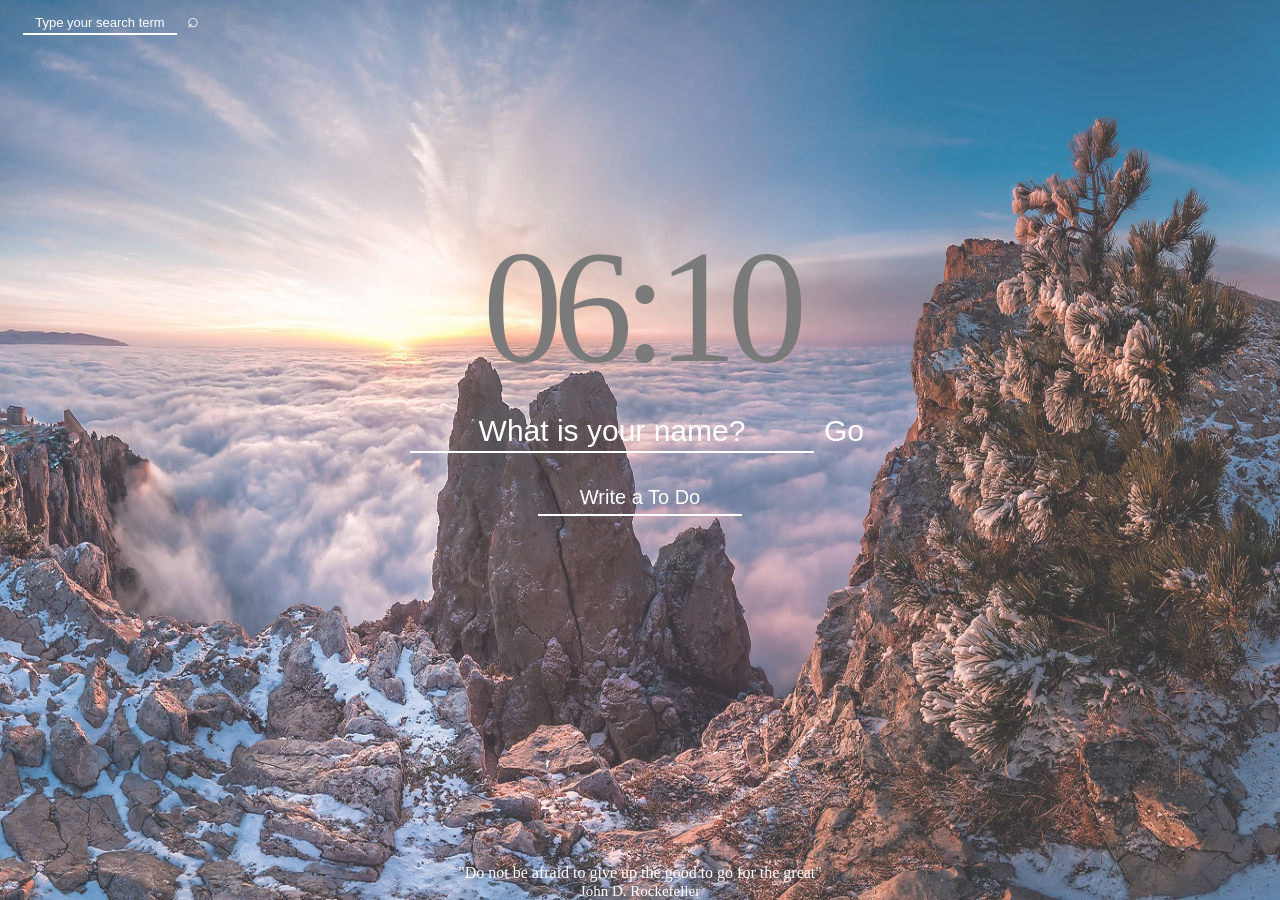
==== index.html @ 28475344 "Update and rename Momentum.html to index.html" ====
<!DOCTYPE html>
<html lang="en">
    <head>
        <meta charset="UTF-8">
        <meta name="viewport" content="width=device-width, initial-scale=1.0">
        <link rel="stylesheet" href="css/style.css" />
        <title>Momentum App</title>
    </head>
    <body>
        <!-- 구글 검색엔진 추가 -->
        <div class="search">
            <input id="search"
            type="text"
            placeholder="Type your search term"
            onfocus="hidePlaceholder(this)"
            onblur="restorePlaceholderSearch(this)"
            onkeydown="handleEnter(event)"
            />
            <button id="searchbutton" onclick="performSearch()">⌕</button>
        </div>

        <!-- 여기서는 clock 만듦 -->
        <div id="clock">00:00</div>

        <!-- 여기서는 form 만듦 -->
        <form id="login-form" class="hidden">
            <input id="name"
                required 
                maxlength="15"
                type="text"
                placeholder="What is your name?"
                onfocus="hidePlaceholder(this)"
                onblur="restorePlaceholderName(this)"
            />
            <input type="submit" value="Go" id="button"/>
        </form>
        
        <!-- greeting 표현 -->
        <h1 id="greeting" class="hidden"></h1>

        <!-- todo-List 입력창 -->
        <form id="todo-form">
            <input id="todoo"
                required
                type="text"
                placeholder="Write a To Do"
                onfocus="hidePlaceholder(this)"
                onblur="restorePlaceholderTodo(this)"
            />
        </form>
        
        <!-- todo-List 표현 -->
        <ul id="todo-list"></ul>

        <!-- 명언들 표현 -->
        <div id="quote">
            <span id="quote1"></span><br>
            <span id="quote2"></span>
        </div>

        <!-- 날씨 표현 -->
        <div id="weather">
            <span id="temp"></span><br>
            <span id="location"></span>
        </div>
    </body>

    <!-- js파일들 가져오기 -->
    <script src="js/search.js"></script>
    <script src="js/placeholder.js"></script>
    <script src="js/greetings.js"></script>
    <script src="js/clock.js"></script>
    <script src="js/quotes.js"></script>
    <script src="js/todo.js"></script>
    <script src="js/background.js"></script>
    <script src="js/weather.js"></script>
</html>
---- css/style.css ----
.hidden {
    display: none;
}

/* 드래그 금지--------------------------------------------------------------- */
body{
    user-select:none
}

/* 배경화면 관련 CSS--------------------------------------------------------- */
img{
    width: 100vw; /*브라우저 창의 너비에 맟춤*/
    height: 100vh; /*브라우저 창의 높이에 맟춤*/
    position: absolute; /*절대위치로 지정해 겹치게 해줌*/
    top: 0px;
    left: 0px;
    z-index: -1; /*이미지 쌓임 순서를 다른 것들보다 뒤에 놓도록 -1로 함*/
    opacity: 0.8; /*조금 투명하게 해줌*/
}

/* clock 관련 CSS----------------------------------------------------------- */
#clock{
    display: block;
    font-size: 160px;
    color: rgb(122, 122, 122);
    margin-top: 180px;
    letter-spacing: -10px;
    text-align: center;
    margin-bottom: 10px;
}

/* 로그인창 관련 CSS--------------------------------------------------------- */
#login-form{
   text-align: center;
   margin-bottom: 20px;
}

#name{
    border: none;
    border-bottom: 2px solid white;
    background-color: transparent;
    width: 400px;
    height: 40px;
    padding-bottom: 0px;
}

#name::placeholder{
    color: white;
    font-size: 30px;
    text-align: center;
}

input[type="text"]{
    text-align: center;
    font-size: 30px;
    color: white;
    outline: none;
}

/* Go 버튼 관련 CSS---------------------------------------------------------- */
#button{
    border: 0;
    background-color: transparent;
    color: white;
    font-size: 30px;
}

#button:hover{
    color: gray;
}

/* Greeting 관련 CSS--------------------------------------------------------- */
#greeting{
    text-align: center;
    color: white;
    margin-top: 10px;
    font-weight: 500;
    font-size: 40px;
}


/* todo 입력 관련 CSS--------------------------------------------------------- */
#todo-form{
    text-align: center;
}

#todoo{
    border: none;
    border-bottom: 2px solid white;
    background-color: transparent;
    width: 200px;
    height: 40px;
    padding-bottom: 0px;
}

#todoo::placeholder{
    color: white;
    font-size: 20px;
    text-align: center;
}

/* todo 리스트 관련 CSS------------------------------------------------------ */
li{
    list-style-type: none;
    text-align: center;
    color: white;
}

button{
    border: 0;
    background-color: transparent;
    color: white;
    font-size: 20px;
}

button:hover{
    color: gray;
}

/* 명언 관련 CSS------------------------------------------------------------- */
#quote{
    bottom: 0px;
    text-align: center;
    position: fixed;
    left: 50%;
    transform: translate(-50%, 0);
    color: white;
}

#quote2{
    font-size: 15px;
}

/* 날씨 관련 CSS------------------------------------------------------------- */
#weather{
    color: white;
    top: 10px;
    right: 10px;
    position: fixed;
    text-align: center;
    font-weight: lighter;
}

#location{
    font-size: 12px;
}

/* 검색 창 관련 CSS---------------------------------------------------------- */
.search{
    margin-left: 15px;
}

#search{
    border: none;
    border-bottom: 2px solid white;
    background-color: transparent;
    width: 150px;
    height: 20px;
    padding-bottom: 0px;
}

#search::placeholder{
    color: white;
    font-size: 13px;
    text-align: center;
}

#search[type="text"]{
    text-align: center;
    font-size: 13px;
    color: white;
    outline: none;
}
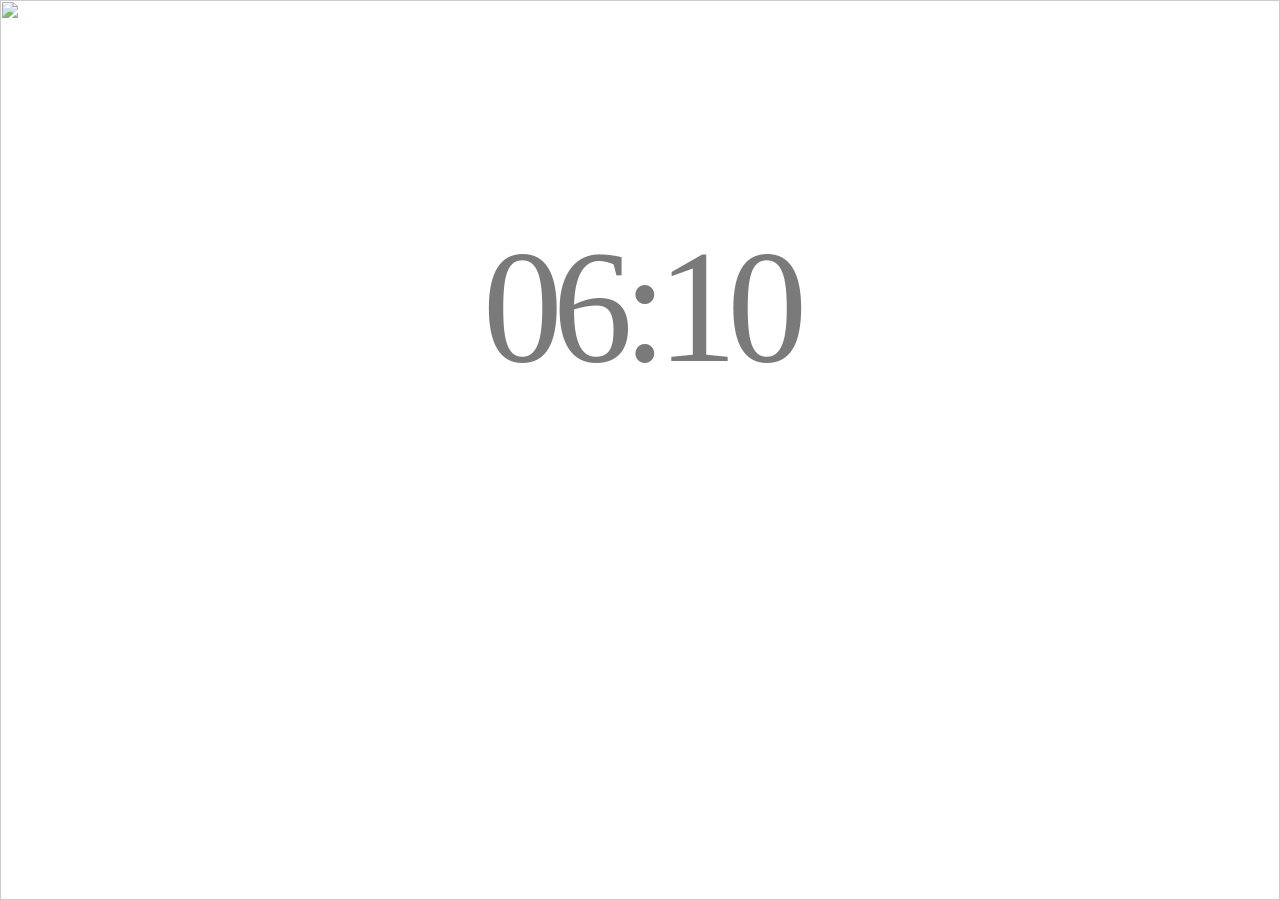
==== commit b20a5a55: "Update index.html Placeholder 함수들 통합" ====
--- a/index.html
+++ b/index.html
@@ -13,7 +13,7 @@
             type="text"
             placeholder="Type your search term"
             onfocus="hidePlaceholder(this)"
-            onblur="restorePlaceholderSearch(this)"
+            onblur="restorePlaceholder(this)"
             onkeydown="handleEnter(event)"
             />
             <button id="searchbutton" onclick="performSearch()">⌕</button>
@@ -30,7 +30,7 @@
                 type="text"
                 placeholder="What is your name?"
                 onfocus="hidePlaceholder(this)"
-                onblur="restorePlaceholderName(this)"
+                onblur="restorePlaceholder(this)"
             />
             <input type="submit" value="Go" id="button"/>
         </form>
@@ -45,7 +45,7 @@
                 type="text"
                 placeholder="Write a To Do"
                 onfocus="hidePlaceholder(this)"
-                onblur="restorePlaceholderTodo(this)"
+                onblur="restorePlaceholder(this)"
             />
         </form>
         
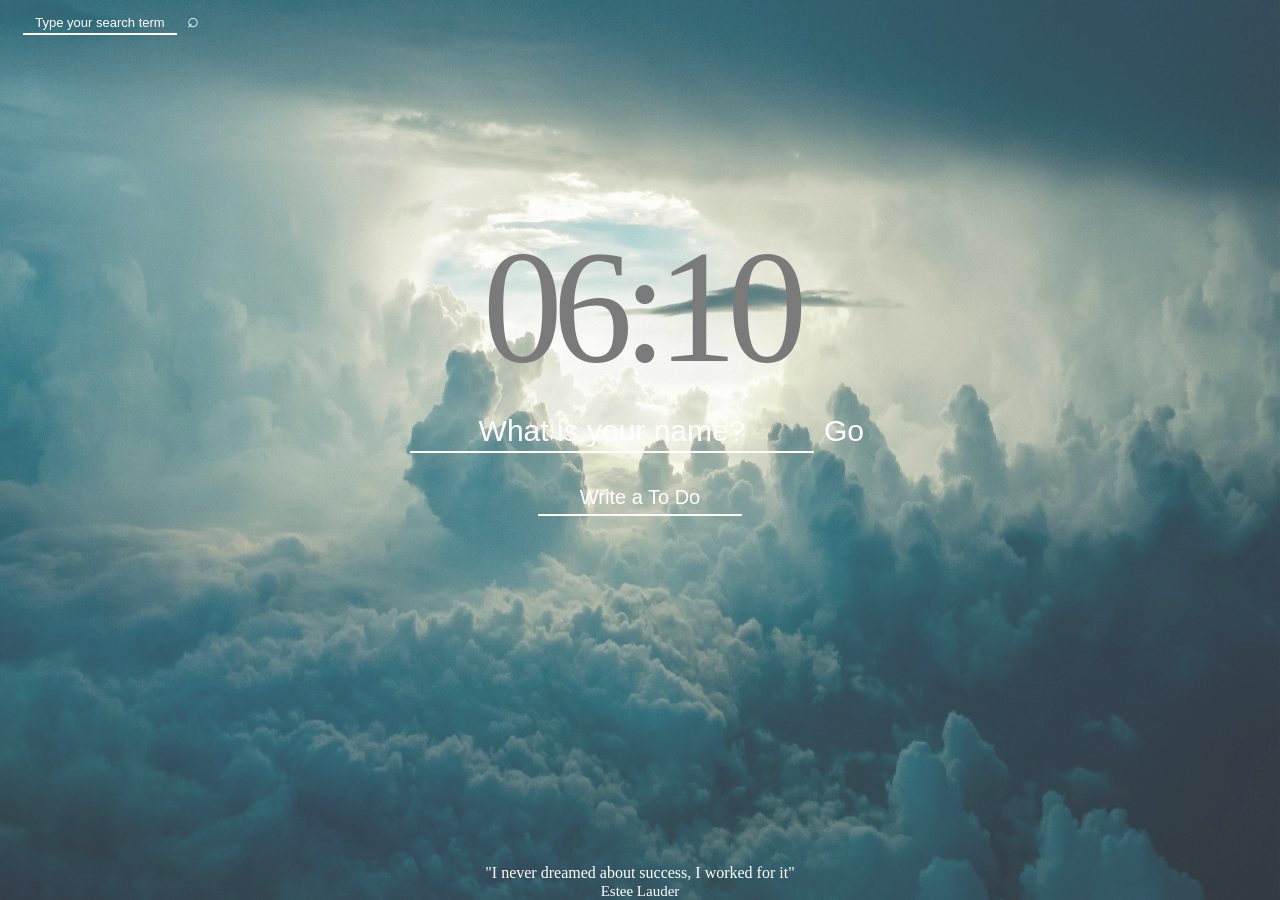
==== commit 9bb2e470: "first commit" ====
--- a/index.html
+++ b/index.html
@@ -1,77 +1,77 @@
-<!DOCTYPE html>
-<html lang="en">
-    <head>
-        <meta charset="UTF-8">
-        <meta name="viewport" content="width=device-width, initial-scale=1.0">
-        <link rel="stylesheet" href="css/style.css" />
-        <title>Momentum App</title>
-    </head>
-    <body>
-        <!-- 구글 검색엔진 추가 -->
-        <div class="search">
-            <input id="search"
-            type="text"
-            placeholder="Type your search term"
-            onfocus="hidePlaceholder(this)"
-            onblur="restorePlaceholder(this)"
-            onkeydown="handleEnter(event)"
-            />
-            <button id="searchbutton" onclick="performSearch()">⌕</button>
-        </div>
-
-        <!-- 여기서는 clock 만듦 -->
-        <div id="clock">00:00</div>
-
-        <!-- 여기서는 form 만듦 -->
-        <form id="login-form" class="hidden">
-            <input id="name"
-                required 
-                maxlength="15"
-                type="text"
-                placeholder="What is your name?"
-                onfocus="hidePlaceholder(this)"
-                onblur="restorePlaceholder(this)"
-            />
-            <input type="submit" value="Go" id="button"/>
-        </form>
-        
-        <!-- greeting 표현 -->
-        <h1 id="greeting" class="hidden"></h1>
-
-        <!-- todo-List 입력창 -->
-        <form id="todo-form">
-            <input id="todoo"
-                required
-                type="text"
-                placeholder="Write a To Do"
-                onfocus="hidePlaceholder(this)"
-                onblur="restorePlaceholder(this)"
-            />
-        </form>
-        
-        <!-- todo-List 표현 -->
-        <ul id="todo-list"></ul>
-
-        <!-- 명언들 표현 -->
-        <div id="quote">
-            <span id="quote1"></span><br>
-            <span id="quote2"></span>
-        </div>
-
-        <!-- 날씨 표현 -->
-        <div id="weather">
-            <span id="temp"></span><br>
-            <span id="location"></span>
-        </div>
-    </body>
-
-    <!-- js파일들 가져오기 -->
-    <script src="js/search.js"></script>
-    <script src="js/placeholder.js"></script>
-    <script src="js/greetings.js"></script>
-    <script src="js/clock.js"></script>
-    <script src="js/quotes.js"></script>
-    <script src="js/todo.js"></script>
-    <script src="js/background.js"></script>
-    <script src="js/weather.js"></script>
-</html>
+<!DOCTYPE html>
+<html lang="en">
+    <head>
+        <meta charset="UTF-8">
+        <meta name="viewport" content="width=device-width, initial-scale=1.0">
+        <link rel="stylesheet" href="css/style.css" />
+        <title>Momentum App</title>
+    </head>
+    <body>
+        <!-- 구글 검색엔진 추가 -->
+        <div class="search">
+            <input id="search"
+            type="text"
+            placeholder="Type your search term"
+            onfocus="hidePlaceholder(this)"
+            onblur="restorePlaceholder(this)"
+            onkeydown="handleEnter(event)"
+            />
+            <button id="searchbutton" onclick="performSearch()">⌕</button>
+        </div>
+
+        <!-- 여기서는 clock 만듦 -->
+        <div id="clock">00:00</div>
+
+        <!-- 여기서는 form 만듦 -->
+        <form id="login-form" class="hidden">
+            <input id="name"
+                required 
+                maxlength="15"
+                type="text"
+                placeholder="What is your name?"
+                onfocus="hidePlaceholder(this)"
+                onblur="restorePlaceholder(this)"
+            />
+            <input type="submit" value="Go" id="button"/>
+        </form>
+        
+        <!-- greeting 표현 -->
+        <h1 id="greeting" class="hidden"></h1>
+
+        <!-- todo-List 입력창 -->
+        <form id="todo-form">
+            <input id="todoo"
+                required
+                type="text"
+                placeholder="Write a To Do"
+                onfocus="hidePlaceholder(this)"
+                onblur="restorePlaceholder(this)"
+            />
+        </form>
+        
+        <!-- todo-List 표현 -->
+        <ul id="todo-list"></ul>
+
+        <!-- 명언들 표현 -->
+        <div id="quote">
+            <span id="quote1"></span><br>
+            <span id="quote2"></span>
+        </div>
+
+        <!-- 날씨 표현 -->
+        <div id="weather">
+            <span id="temp"></span><br>
+            <span id="location"></span>
+        </div>
+
+        <!-- js파일들 가져오기 -->
+        <script src="js/search.js"></script>
+        <script src="js/placeholder.js"></script>
+        <script src="js/greetings.js"></script>
+        <script src="js/clock.js"></script>
+        <script src="js/quotes.js"></script>
+        <script src="js/todo.js"></script>
+        <script src="js/background.js"></script>
+        <script src="js/weather.js"></script>
+    </body>
+</html>
--- a/css/style.css
+++ b/css/style.css
@@ -1,173 +1,173 @@
-.hidden {
-    display: none;
-}
-
-/* 드래그 금지--------------------------------------------------------------- */
-body{
-    user-select:none
-}
-
-/* 배경화면 관련 CSS--------------------------------------------------------- */
-img{
-    width: 100vw; /*브라우저 창의 너비에 맟춤*/
-    height: 100vh; /*브라우저 창의 높이에 맟춤*/
-    position: absolute; /*절대위치로 지정해 겹치게 해줌*/
-    top: 0px;
-    left: 0px;
-    z-index: -1; /*이미지 쌓임 순서를 다른 것들보다 뒤에 놓도록 -1로 함*/
-    opacity: 0.8; /*조금 투명하게 해줌*/
-}
-
-/* clock 관련 CSS----------------------------------------------------------- */
-#clock{
-    display: block;
-    font-size: 160px;
-    color: rgb(122, 122, 122);
-    margin-top: 180px;
-    letter-spacing: -10px;
-    text-align: center;
-    margin-bottom: 10px;
-}
-
-/* 로그인창 관련 CSS--------------------------------------------------------- */
-#login-form{
-   text-align: center;
-   margin-bottom: 20px;
-}
-
-#name{
-    border: none;
-    border-bottom: 2px solid white;
-    background-color: transparent;
-    width: 400px;
-    height: 40px;
-    padding-bottom: 0px;
-}
-
-#name::placeholder{
-    color: white;
-    font-size: 30px;
-    text-align: center;
-}
-
-input[type="text"]{
-    text-align: center;
-    font-size: 30px;
-    color: white;
-    outline: none;
-}
-
-/* Go 버튼 관련 CSS---------------------------------------------------------- */
-#button{
-    border: 0;
-    background-color: transparent;
-    color: white;
-    font-size: 30px;
-}
-
-#button:hover{
-    color: gray;
-}
-
-/* Greeting 관련 CSS--------------------------------------------------------- */
-#greeting{
-    text-align: center;
-    color: white;
-    margin-top: 10px;
-    font-weight: 500;
-    font-size: 40px;
-}
-
-
-/* todo 입력 관련 CSS--------------------------------------------------------- */
-#todo-form{
-    text-align: center;
-}
-
-#todoo{
-    border: none;
-    border-bottom: 2px solid white;
-    background-color: transparent;
-    width: 200px;
-    height: 40px;
-    padding-bottom: 0px;
-}
-
-#todoo::placeholder{
-    color: white;
-    font-size: 20px;
-    text-align: center;
-}
-
-/* todo 리스트 관련 CSS------------------------------------------------------ */
-li{
-    list-style-type: none;
-    text-align: center;
-    color: white;
-}
-
-button{
-    border: 0;
-    background-color: transparent;
-    color: white;
-    font-size: 20px;
-}
-
-button:hover{
-    color: gray;
-}
-
-/* 명언 관련 CSS------------------------------------------------------------- */
-#quote{
-    bottom: 0px;
-    text-align: center;
-    position: fixed;
-    left: 50%;
-    transform: translate(-50%, 0);
-    color: white;
-}
-
-#quote2{
-    font-size: 15px;
-}
-
-/* 날씨 관련 CSS------------------------------------------------------------- */
-#weather{
-    color: white;
-    top: 10px;
-    right: 10px;
-    position: fixed;
-    text-align: center;
-    font-weight: lighter;
-}
-
-#location{
-    font-size: 12px;
-}
-
-/* 검색 창 관련 CSS---------------------------------------------------------- */
-.search{
-    margin-left: 15px;
-}
-
-#search{
-    border: none;
-    border-bottom: 2px solid white;
-    background-color: transparent;
-    width: 150px;
-    height: 20px;
-    padding-bottom: 0px;
-}
-
-#search::placeholder{
-    color: white;
-    font-size: 13px;
-    text-align: center;
-}
-
-#search[type="text"]{
-    text-align: center;
-    font-size: 13px;
-    color: white;
-    outline: none;
+.hidden {
+    display: none;
+}
+
+/* 드래그 금지--------------------------------------------------------------- */
+body{
+    user-select:none
+}
+
+/* 배경화면 관련 CSS--------------------------------------------------------- */
+img{
+    width: 100vw; /*브라우저 창의 너비에 맟춤*/
+    height: 100vh; /*브라우저 창의 높이에 맟춤*/
+    position: absolute; /*절대위치로 지정해 겹치게 해줌*/
+    top: 0px;
+    left: 0px;
+    z-index: -1; /*이미지 쌓임 순서를 다른 것들보다 뒤에 놓도록 -1로 함*/
+    opacity: 0.8; /*조금 투명하게 해줌*/
+}
+
+/* clock 관련 CSS----------------------------------------------------------- */
+#clock{
+    display: block;
+    font-size: 160px;
+    color: rgb(122, 122, 122);
+    margin-top: 180px;
+    letter-spacing: -10px;
+    text-align: center;
+    margin-bottom: 10px;
+}
+
+/* 로그인창 관련 CSS--------------------------------------------------------- */
+#login-form{
+   text-align: center;
+   margin-bottom: 20px;
+}
+
+#name{
+    border: none;
+    border-bottom: 2px solid white;
+    background-color: transparent;
+    width: 400px;
+    height: 40px;
+    padding-bottom: 0px;
+}
+
+#name::placeholder{
+    color: white;
+    font-size: 30px;
+    text-align: center;
+}
+
+input[type="text"]{
+    text-align: center;
+    font-size: 30px;
+    color: white;
+    outline: none;
+}
+
+/* Go 버튼 관련 CSS---------------------------------------------------------- */
+#button{
+    border: 0;
+    background-color: transparent;
+    color: white;
+    font-size: 30px;
+}
+
+#button:hover{
+    color: gray;
+}
+
+/* Greeting 관련 CSS--------------------------------------------------------- */
+#greeting{
+    text-align: center;
+    color: white;
+    margin-top: 10px;
+    font-weight: 500;
+    font-size: 40px;
+}
+
+
+/* todo 입력 관련 CSS--------------------------------------------------------- */
+#todo-form{
+    text-align: center;
+}
+
+#todoo{
+    border: none;
+    border-bottom: 2px solid white;
+    background-color: transparent;
+    width: 200px;
+    height: 40px;
+    padding-bottom: 0px;
+}
+
+#todoo::placeholder{
+    color: white;
+    font-size: 20px;
+    text-align: center;
+}
+
+/* todo 리스트 관련 CSS------------------------------------------------------ */
+li{
+    list-style-type: none;
+    text-align: center;
+    color: white;
+}
+
+button{
+    border: 0;
+    background-color: transparent;
+    color: white;
+    font-size: 20px;
+}
+
+button:hover{
+    color: gray;
+}
+
+/* 명언 관련 CSS------------------------------------------------------------- */
+#quote{
+    bottom: 0px;
+    text-align: center;
+    position: fixed;
+    left: 50%;
+    transform: translate(-50%, 0);
+    color: white;
+}
+
+#quote2{
+    font-size: 15px;
+}
+
+/* 날씨 관련 CSS------------------------------------------------------------- */
+#weather{
+    color: white;
+    top: 10px;
+    right: 10px;
+    position: fixed;
+    text-align: center;
+    font-weight: lighter;
+}
+
+#location{
+    font-size: 12px;
+}
+
+/* 검색 창 관련 CSS---------------------------------------------------------- */
+.search{
+    margin-left: 15px;
+}
+
+#search{
+    border: none;
+    border-bottom: 2px solid white;
+    background-color: transparent;
+    width: 150px;
+    height: 20px;
+    padding-bottom: 0px;
+}
+
+#search::placeholder{
+    color: white;
+    font-size: 13px;
+    text-align: center;
+}
+
+#search[type="text"]{
+    text-align: center;
+    font-size: 13px;
+    color: white;
+    outline: none;
 }
